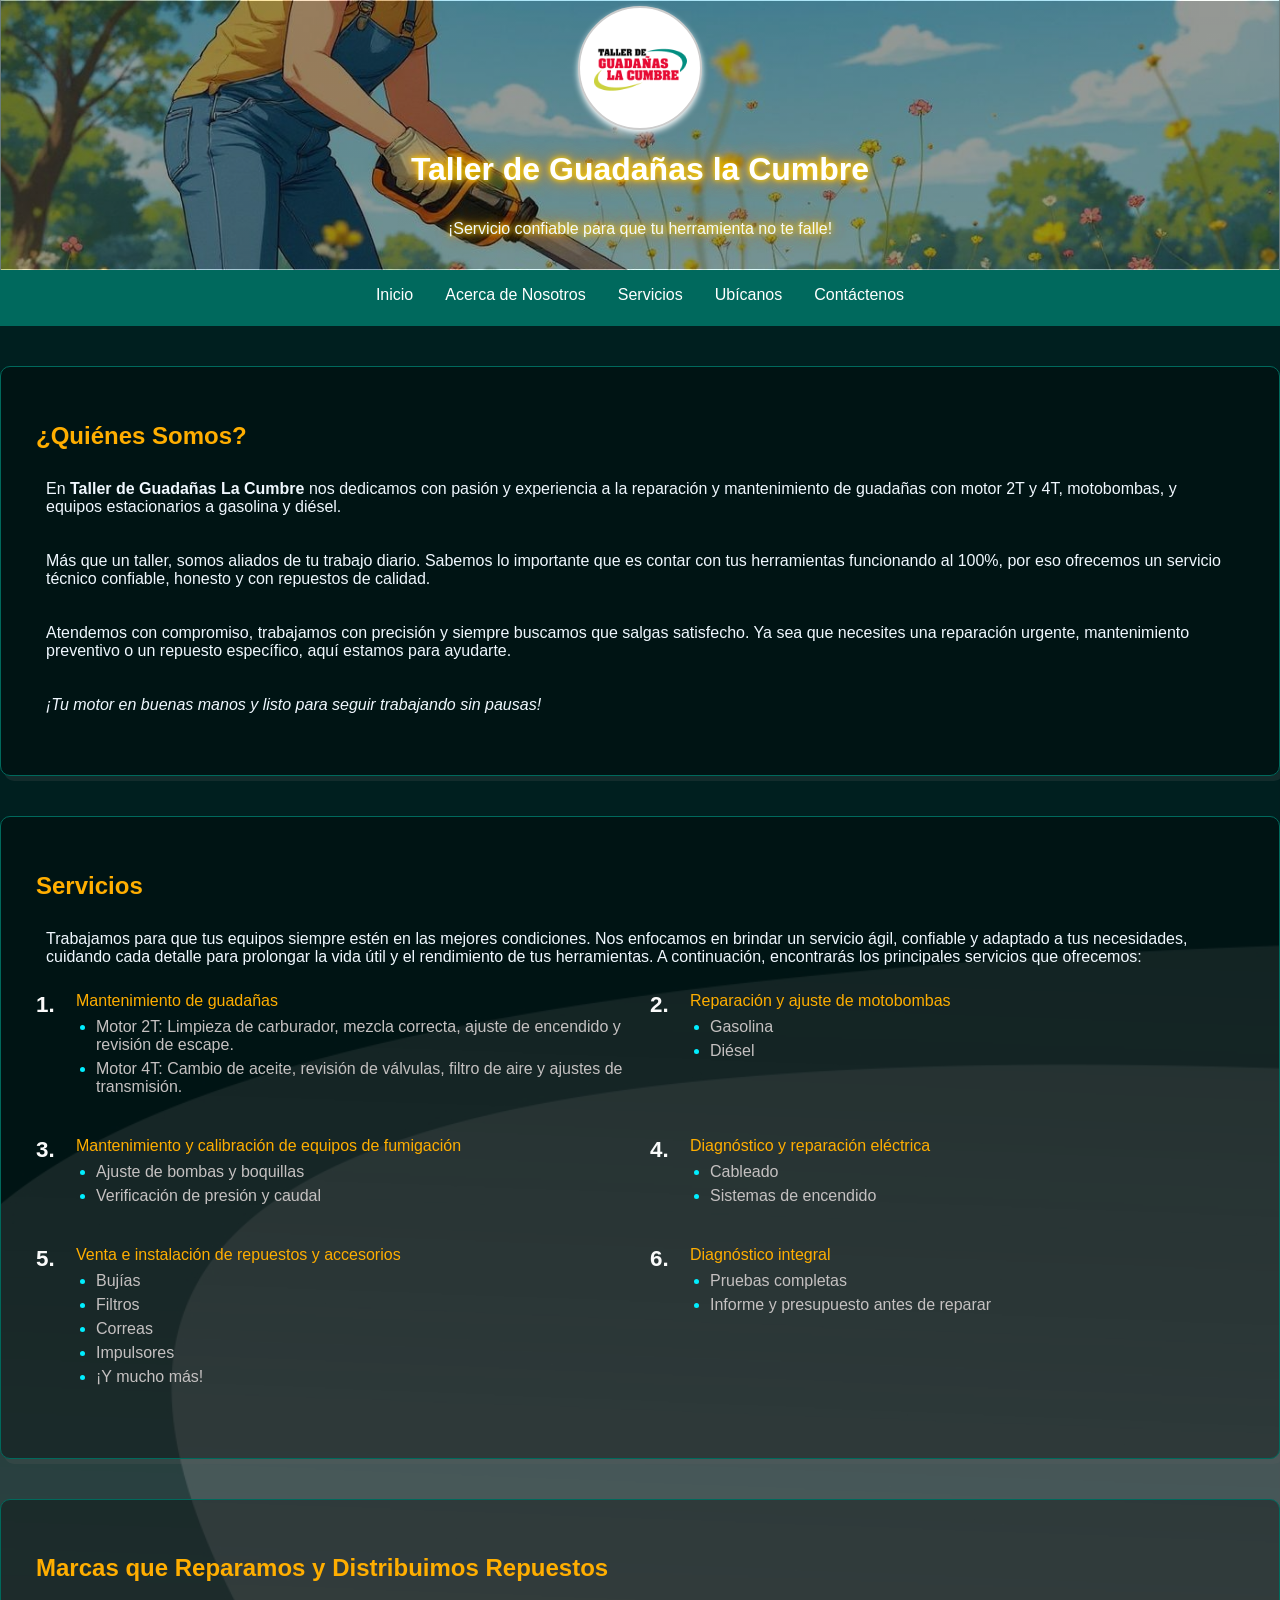
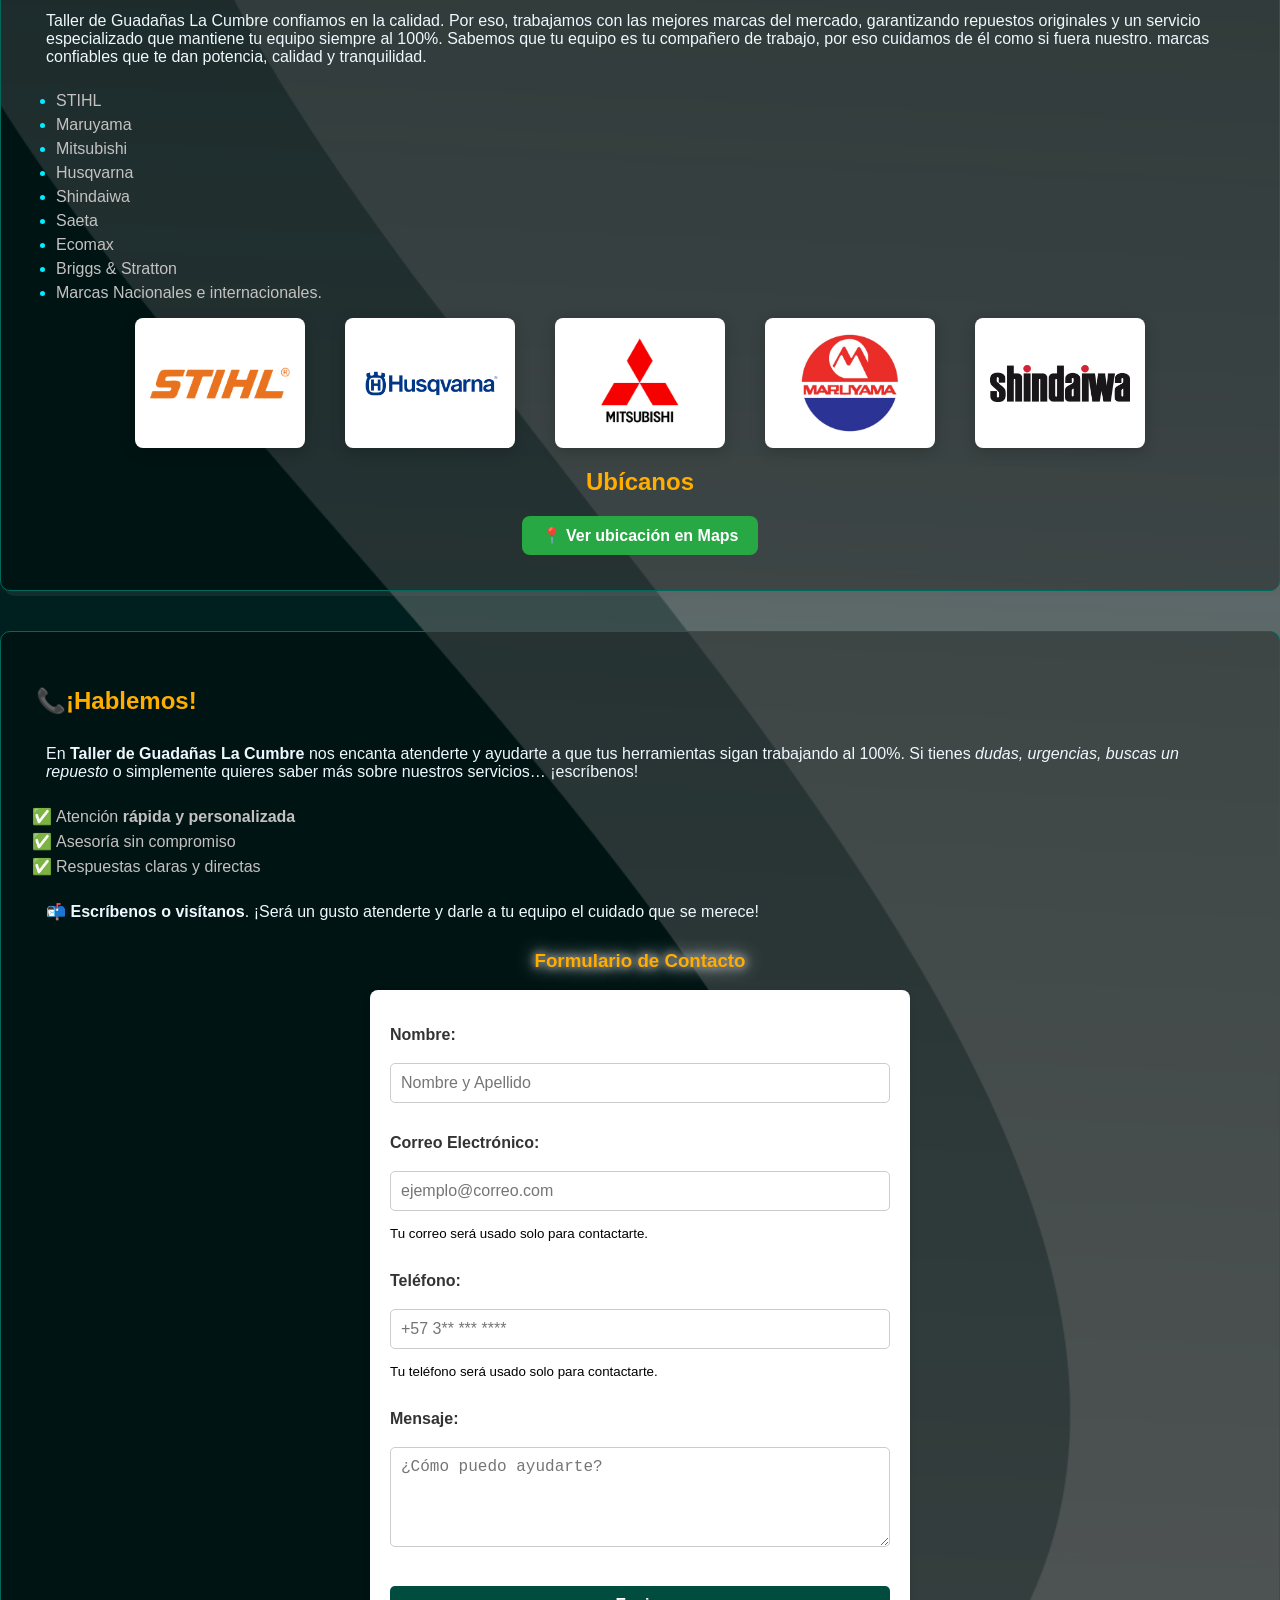
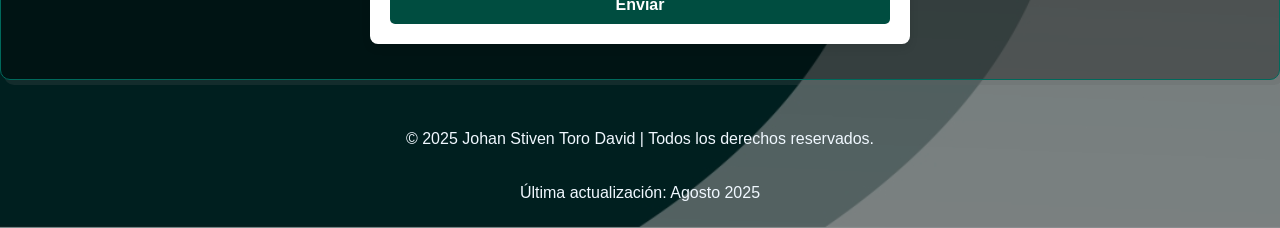
==== index.html @ 8a9bc6fc "Cambio de nombre html" ====
<!DOCTYPE html>
<html lang="es">

<head>
    <meta charset="UTF-8">
    <meta name="viewport" content="width=device-width, initial-scale=1.0">
    <title>Taller de guadañas la Cumbre</title>
    <link rel="stylesheet" href="style.css">
</head>

<body>
    <!-- Encabezado -->
    <header id="Inicio">
        <img src="/Images/logo.png" alt="Logo del Taller" class="logo">
        <h1>Taller de Guadañas la Cumbre</h1>
        <p>¡Servicio confiable para que tu herramienta no te falle!</p>
    </header>

    <!-- Menú Principal -->
    <nav class="MenuH">
        <ul>
            <li><a href="#Inicio">Inicio</a></li>
            <li><a href="#Acercade">Acerca de Nosotros</a></li>
            <li><a href="#Servicios">Servicios</a></li>
            <li><a href="#Ubícanos">Ubícanos</a></li>
            <li><a href="#Contacto">Contáctenos</a></li>
        </ul>
    </nav>
    <!-- Secciones principales -->
    <main>
        <!-- Sección Acerca de -->
        <section id="Acercade">
            <h2>¿Quiénes Somos?</h2>
            <p>En <strong>Taller de Guadañas La Cumbre</strong> nos dedicamos con pasión y experiencia a la
                reparación y mantenimiento de guadañas con motor 2T y 4T, motobombas, y equipos estacionarios
                a gasolina y diésel.</p>
            <p>Más que un taller, somos aliados de tu trabajo diario. Sabemos lo importante que es contar
                con tus herramientas funcionando al 100%, por eso ofrecemos un servicio técnico confiable,
                honesto y con repuestos de calidad.</p>
            <p>Atendemos con compromiso, trabajamos con precisión y siempre buscamos que salgas satisfecho.
                Ya sea que necesites una reparación urgente, mantenimiento preventivo o un repuesto específico,
                aquí estamos para ayudarte.</p>
            <p><em>¡Tu motor en buenas manos y listo para seguir trabajando sin pausas!</em></p>
        </section>

        <!-- Sección Servicios -->
        <section id="Servicios">
            <h2>Servicios</h2>
            <p>Trabajamos para que tus equipos siempre estén en las mejores condiciones.
                Nos enfocamos en brindar un servicio ágil, confiable y adaptado a tus necesidades, cuidando cada detalle
                para
                prolongar la vida útil y el rendimiento de tus herramientas.
                A continuación, encontrarás los principales servicios que ofrecemos:</p>

            <ol>
                <li>Mantenimiento de guadañas
                    <ul>
                        <li>Motor 2T: Limpieza de carburador, mezcla correcta, ajuste de encendido y revisión de escape.
                        </li>
                        <li>Motor 4T: Cambio de aceite, revisión de válvulas, filtro de aire y ajustes de transmisión.
                        </li>
                    </ul>
                </li>
                <li>Reparación y ajuste de motobombas
                    <ul>
                        <li>Gasolina</li>
                        <li>Diésel</li>
                    </ul>
                </li>
                <li>Mantenimiento y calibración de equipos de fumigación
                    <ul>
                        <li>Ajuste de bombas y boquillas</li>
                        <li>Verificación de presión y caudal</li>
                    </ul>
                </li>
                <li>Diagnóstico y reparación eléctrica
                    <ul>
                        <li>Cableado</li>
                        <li>Sistemas de encendido</li>
                    </ul>
                </li>
                <li>Venta e instalación de repuestos y accesorios
                    <ul>
                        <li>Bujías</li>
                        <li>Filtros</li>
                        <li>Correas</li>
                        <li>Impulsores</li>
                        <li>¡Y mucho más!</li>
                    </ul>
                </li>
                <li>Diagnóstico integral
                    <ul>
                        <li>Pruebas completas</li>
                        <li>Informe y presupuesto antes de reparar</li>
                    </ul>
                </li>
            </ol>
        </section>

        <!--Seccion de ubicacion y Marcas-->
        <section id="Ubícanos" class="marcas">
            <h2>Marcas que Reparamos y Distribuimos Repuestos</h2>
            <p>Taller de Guadañas La Cumbre confiamos en la calidad. Por eso, trabajamos con las mejores marcas del
                mercado, garantizando
                repuestos originales y un servicio especializado que mantiene tu equipo siempre al 100%. Sabemos que tu
                equipo es tu compañero de
                trabajo, por eso cuidamos de él como si fuera nuestro. marcas confiables que te dan potencia, calidad y
                tranquilidad.</p>
            <ul>
                <li>STIHL</li>
                <li>Maruyama</li>
                <li>Mitsubishi</li>
                <li>Husqvarna</li>
                <li>Shindaiwa</li>
                <li>Saeta</li>
                <li>Ecomax</li>
                <li>Briggs & Stratton</li>
                <li>Marcas Nacionales e internacionales.</li>

            </ul>



            <div class="contenedor-logos">
                <div class="logo-card">
                    <img src="/Images/stihl.png" alt="Logo Stihl">
                </div>
                <div class="logo-card">
                    <img src="/Images/Husqvarna.png" alt="Logo Husqvarna">
                </div>
                <div class="logo-card">
                    <img src="/Images/mitsubishi.png" alt="Logo Mitsubishi">
                </div>
                <div class="logo-card">
                    <img src="/Images/maruyama.png" alt="Logo Maruyama">
                </div>
                <div class="logo-card">
                    <img src="/Images/shindaiwa.png" alt="Logo Shindaiwa">
                </div>
            </div>

            <div>
                <h2 style="text-align: center;">Ubícanos</h2>
                <button onclick="window.open('https://maps.app.goo.gl/EZUHrrXHgaKNGqo37', '_blank')">
                    📍 Ver ubicación en Maps
                </button>
            </div>
        </section>


        <!-- Formulario de contacto -->
        <section id="Contacto">
            <h2>📞¡Hablemos!</h2>
            <p>En <strong>Taller de Guadañas La Cumbre</strong> nos encanta atenderte y ayudarte a que tus
                herramientas sigan trabajando al 100%. Si tienes
                <em>dudas, urgencias, buscas un repuesto</em> o simplemente quieres saber más sobre nuestros
                servicios… ¡escríbenos!
            </p>
            <ul style="list-style: '✅ ';">
                <li>Atención <strong>rápida y personalizada</strong></li>
                <li>Asesoría sin compromiso</li>
                <li>Respuestas claras y directas</li>
            </ul>
            <p>📬 <strong>Escríbenos o visítanos</strong>. ¡Será un gusto atenderte y darle a
                tu equipo el cuidado que se merece!</p>
            <h3>Formulario de Contacto</h3>

            <div class="form-container">
                <form action="#" method="post">
                    <label for="nombre">Nombre:</label>
                    <input type="text" id="nombre" name="nombre" placeholder="Nombre y Apellido" required>

                    <label for="email">Correo Electrónico:</label>
                    <input type="email" id="email" name="email" placeholder="ejemplo@correo.com" required>
                    <small>Tu correo será usado solo para contactarte.</small>

                    <label for="telefono">Teléfono:</label>
                    <input type="tel" id="telefono" name="telefono" placeholder="+57 3** *** ****" required>
                    <small>Tu teléfono será usado solo para contactarte.</small>

                    <label for="mensaje">Mensaje:</label>
                    <textarea id="mensaje" name="mensaje" rows="4" placeholder="¿Cómo puedo ayudarte?"
                        required></textarea>

                    <input type="submit" value="Enviar">
                </form>
            </div>
        </section>

        <!-- Modal de éxito -->
        <div id="modal-exito" class="modal">
            <div class="modal-content">
                <span class="cerrar">&times;</span>
                <h3>✅ ¡Enviado con éxito!</h3>
                <p>Tu mensaje ha sido enviado. Nos pondremos en contacto contigo pronto.</p>
            </div>
        </div>
    </main>

    <!-- Footer -->
    <footer>
        <p>&copy; 2025 Johan Stiven Toro David | Todos los derechos reservados.</p>
        <p>Última actualización: Agosto 2025</p>
    </footer>

    <script src="script.js" defer></script>

</body>

</html>
---- style.css ----
/* ====== ESTILO GENERAL ====== */
body {
  background: linear-gradient(rgba(0,0,0,0.4), rgba(0,0,0,0.4)), url("Images/tai11.jpg");
  background-size: cover;
  background-position: center;
  margin: 0;
  font-family: Arial, sans-serif;
}

h3 {
    color: #ffae00; text-align: center;
    text-shadow: 
    0 0 5px #504f4f,
    0 0 10px #ffffff,
    0 0 20px #ffffff;
}

h2 {
  color: #ffae00;
}

p {
  text-align: justify, center;
  padding: 10px;
  color: aliceblue;
}

ul { color: #c5c1c1; }
ol { color: #ffae00; }

/* ====== SECCIONES ====== */
section {
  margin: 40px auto;
  padding: 35px;
  background-color: #00000057;
  border: 1px solid #00695c;
  border-radius: 10px;
  box-shadow: 4px 5px rgba(97, 97, 97, 0.2);
}

/* ====== HEADER ====== */
header {
  background: linear-gradient(rgba(0, 0, 0, 0.4), rgba(0, 0, 0, 0.4)), url("Images/Imagen1.jpg");
  background-size: cover;
  background-position: center;
  background-repeat: no-repeat;
  color: rgb(255, 255, 255);
  text-shadow: 
    0 0 5px #ffdd00,
    0 0 10px #ffaa00,
    0 0 20px #ff8800;
  text-align: center;
  padding: 5px;
  border: 1px solid #ffffff6b;
  position: relative;
}

.logo {
  width: 100px;
  height: 100px;
  object-fit: cover;
  border-radius: 50%;
  border: 2px solid #ccc;
  padding: 10px;
  box-shadow: 0 3px 6px rgb(255, 255, 255);
  background-color: #fff;
  display: block;
  margin: 0 auto 1em auto;
}

/* ====== MENÚ HORIZONTAL ====== */
nav.MenuH {
  background-color: #00695d;
  position: sticky;
  top: 0;
  z-index: 1000;
}

nav.MenuH ul {
  list-style: none;
  margin: 0;
  padding: 0;
  display: flex;
  justify-content: center;
}

nav.MenuH ul li a {
  display: block;
  padding: 1em;
  color: white;
  text-decoration: none;
  transition: background 0.3s;
}

nav.MenuH ul li a:hover {
  background-color: #004d40;
}

/* ====== BOTÓN HAMBURGUESA ====== */
#nav-toggle {
  display: none;
  flex-direction: column;
  justify-content: center;
  align-items: center;
  gap: 5px;
  cursor: pointer;
  padding: 10px;
  position: absolute;
  top: 10px;
  right: 15px;
  z-index: 1001;
}

#nav-toggle span {
  display: block;
  width: 28px;
  height: 3px;
  background: #fff;
  border-radius: 3px;
  transition: all 0.3s ease-in-out;
}

#nav-toggle.open span:nth-child(1) {
  transform: rotate(45deg) translate(5px, 5px);
}
#nav-toggle.open span:nth-child(2) {
  opacity: 0;
}
#nav-toggle.open span:nth-child(3) {
  transform: rotate(-45deg) translate(5px, -5px);
}

/* ====== RESPONSIVE ====== */
@media (max-width: 768px) {
  nav.MenuH ul {
    display: none;
    flex-direction: column;
    background-color: #333;
    width: 100%;
    position: absolute;
    top: 60px;
    left: 0;
    padding: 0;
  }

  nav.MenuH.nav-open ul {
    display: flex;
  }

  aside.menu.vertical {
    width: 100%;
    text-align: center;
  }

  .Contenedor {
    flex-direction: column;
  }

  #nav-toggle {
    display: flex;
  }
}

/* ====== FORMULARIO ====== */
form {
  display: flex;
  flex-direction: column;
}

label {
  font-weight: bold;
  margin-top: 1rem;
}

input, textarea {
  padding: 0.75rem;
  border-radius: 8px;
  border: 1px solid #ccc;
  font-size: 1rem;
  margin-top: 0.25rem;
}

input[type="submit"] {
  background-color: #004d40;
  color: white;
  border: none;
  margin-top: 1.5rem;
  font-weight: bold;
  cursor: pointer;
  transition: background-color 0.3s;
}

input[type="submit"]:hover {
  background-color: #00695c;
}

/* ====== LISTAS ====== */
ol {
  counter-reset: item;
  list-style: none;
  padding-left: 0;
  display: grid;
  grid-template-columns: 1fr 1fr;
  gap: 20px;
}

ol > li {
  counter-increment: item;
  margin-bottom: 15px;
  padding-left: 40px;
  position: relative;
}

ol > li::before {
  content: counter(item) ".";
  position: absolute;
  left: 0;
  font-weight: bold;
  color: #fffffffa;
  font-size: 1.4em;
}

ul {
  list-style: disc;
  padding-left: 20px;
  margin-top: 8px;
}

ul li {
  margin-bottom: 6px;
}

ul li::marker {
  color: #00eeff;
}

@media (max-width: 600px) {
  ol {
    grid-template-columns: 1fr;
  }
}

/* ===== FORMULARIO DE CONTACTO ===== */
form {
    display: flex;
    flex-direction: column;
    gap: 15px;
    padding: 20px;
    background-color: #fff; 
    border-radius: 8px;
    box-shadow: 0 4px 8px rgba(0, 0, 0, 0.1);
    max-width: 500px; 
    margin: 0 auto; 
}

form label {
    font-weight: bold;
    color: #333;
}

form input,
form textarea,
form select {
    padding: 10px;
    border: 1px solid #ccc;
    border-radius: 5px;
    font-size: 16px;
    width: 100%;
    box-sizing: border-box; /* Evita que el padding aumente el tamaño */
}

form textarea {
    min-height: 100px;
    resize: vertical;
}

form button[type="submit"] {
    padding: 10px;
    border: none;
    background-color: #007BFF;
    color: #fff;
    font-size: 16px;
    border-radius: 5px;
    cursor: pointer;
    transition: background 0.3s;
}

form button[type="submit"]:hover {
    background-color: #0056b3;
}

/* Modal */
.modal {
    display: none; 
    position: fixed;
    z-index: 1000;
    left: 0;
    top: 0;
    width: 100%;
    height: 100%;
    background-color: rgba(0,0,0,0.6);
    justify-content: center;
    align-items: center;
}

.modal-content {
    background-color: #0000009a;
    padding: 20px 30px;
    border-radius: 10px;
    text-align: center;
    max-width: 400px;
    box-shadow: 0 4px 12px rgba(0, 0, 0, 0.3);
    animation: fadeIn 0.3s ease-in-out;
}

.modal-content h3 {
    color: #28a745;
    margin-bottom: 10px;
}

.cerrar {
    position: absolute;
    top: 15px;
    right: 25px;
    font-size: 28px;
    cursor: pointer;
    color: #888;
}

.cerrar:hover {
    color: #000;
}

@keyframes fadeIn {
    from { opacity: 0; transform: scale(0.9);}
    to { opacity: 1; transform: scale(1);}
}

/* ====== OTROS ====== */
footer {
  text-align: center;
}

button {
  display: block;
  margin: 0 auto;
  padding: 10px 20px;
  background-color: #28a745;
  color: white;
  font-size: 16px;
  border: none;
  border-radius: 8px;
  cursor: pointer;
  font-weight: bold;
  transition: background-color 0.3s ease;
}

button:hover {
  background-color: #00695c;
}

.contenedor-logos {
  display: flex;
  flex-wrap: wrap;
  gap: 40px;
  justify-content: center;
}

.logo-card {
  background-color: white;
  padding: 15px;
  border-radius: 8px;
  box-shadow: 0 4px 15px rgba(0, 0, 0, 0.2);
  display: flex;
  align-items: center;
  justify-content: center;
  width: 140px;
  height: 100px;
}

.logo-card:hover {
  transform: translateY(-5px);
  box-shadow: 0 8px 20px rgba(0, 0, 0, 0.3);
}

.logo-card img {
  max-width: 100%;
  max-height: 100%;
}
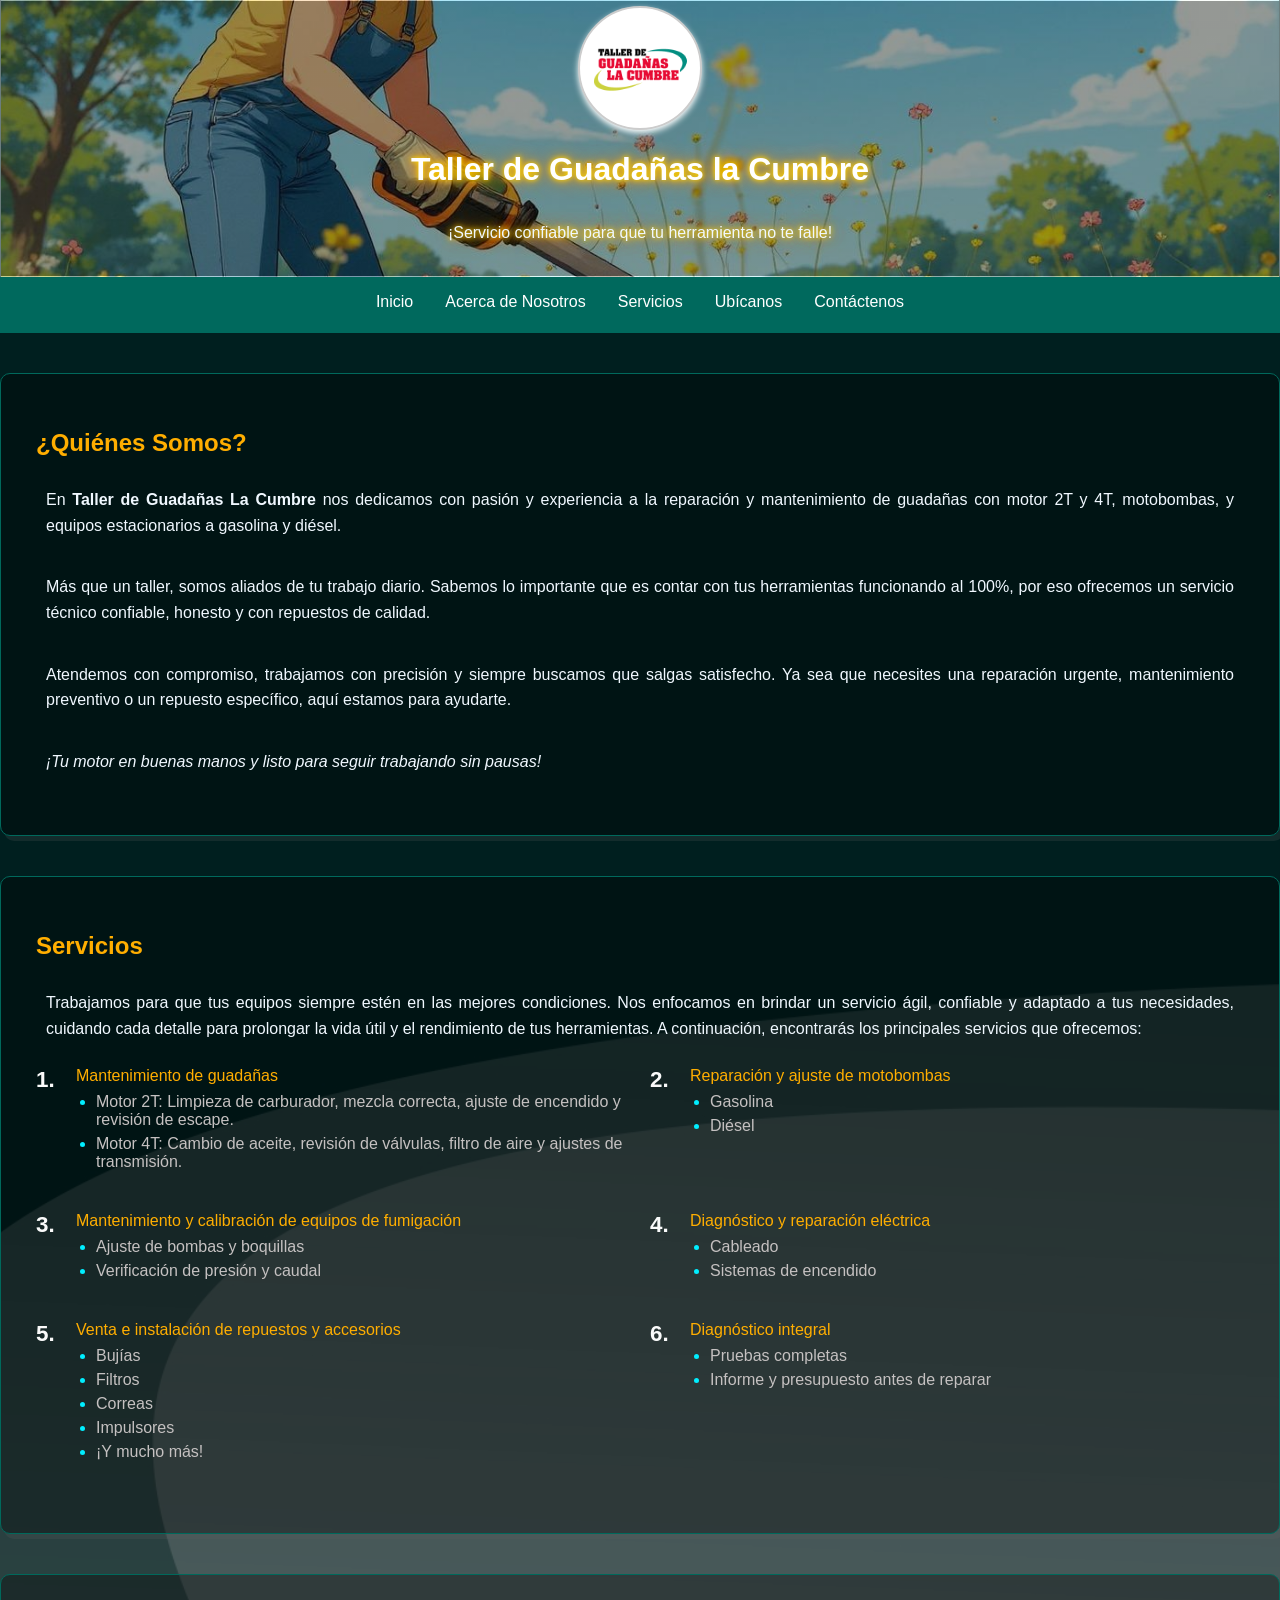
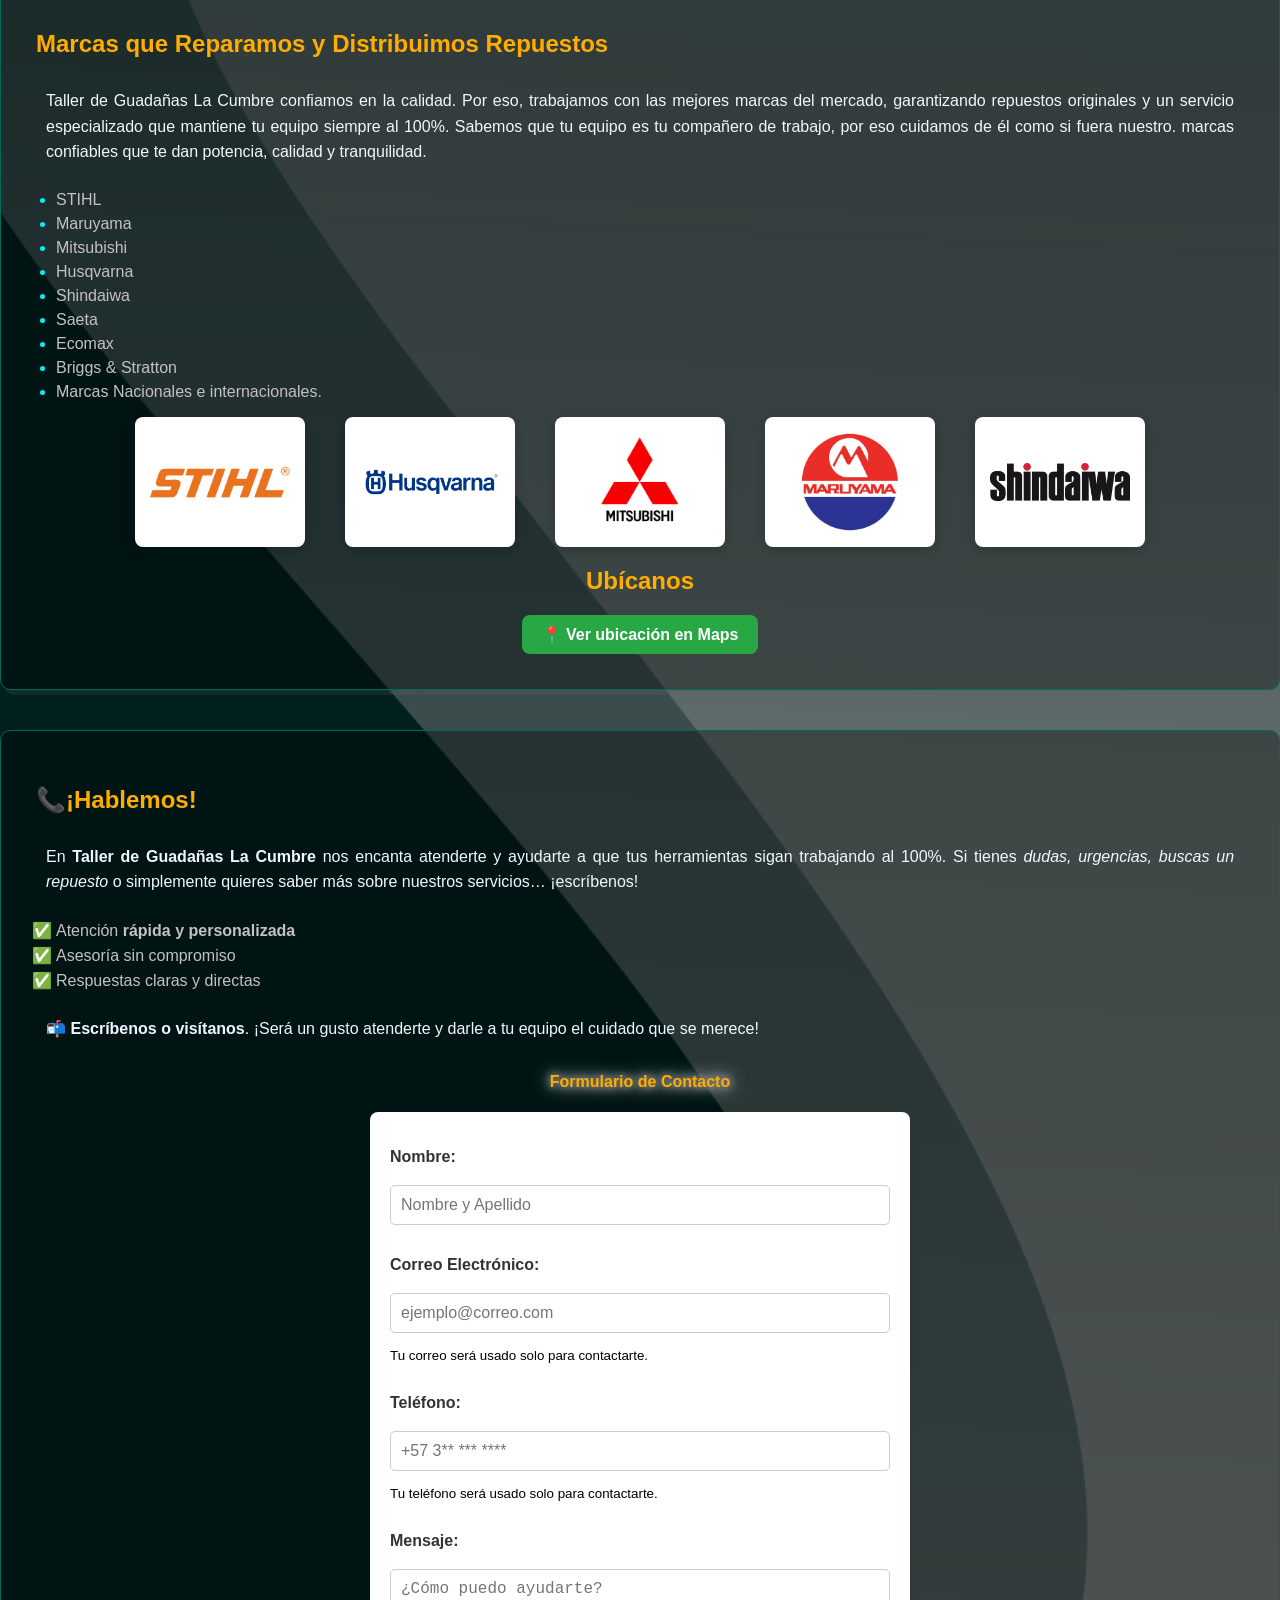
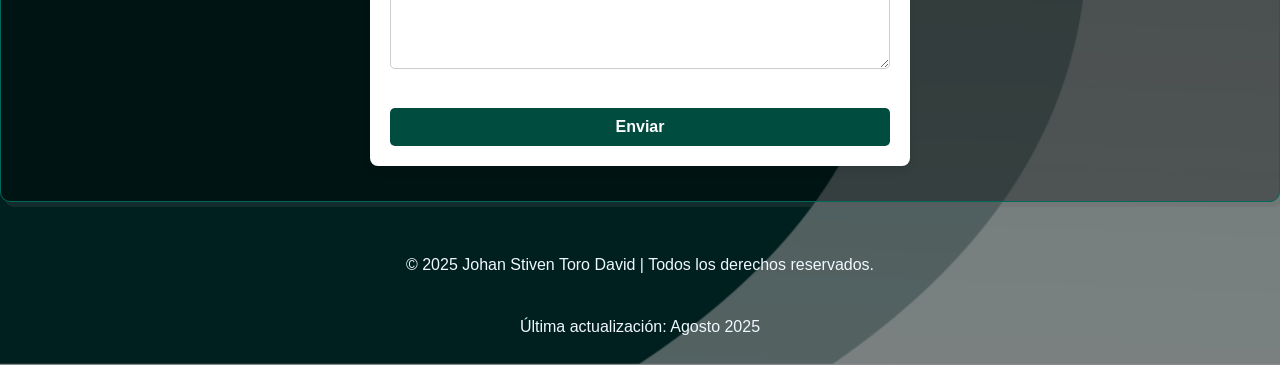
==== commit 81e92f67: "Correcion de errores y aplicacion del justificado a los parrafos" ====
--- a/index.html
+++ b/index.html
@@ -11,9 +11,9 @@
 <body>
     <!-- Encabezado -->
     <header id="Inicio">
-        <img src="/Images/logo.png" alt="Logo del Taller" class="logo">
+        <img src="Images/logo.png" alt="Logo del Taller" class="logo">
         <h1>Taller de Guadañas la Cumbre</h1>
-        <p>¡Servicio confiable para que tu herramienta no te falle!</p>
+        <p class="centre">¡Servicio confiable para que tu herramienta no te falle!</p>
     </header>
 
     <!-- Menú Principal -->
@@ -126,16 +126,16 @@
                     <img src="/Images/stihl.png" alt="Logo Stihl">
                 </div>
                 <div class="logo-card">
-                    <img src="/Images/Husqvarna.png" alt="Logo Husqvarna">
-                </div>
-                <div class="logo-card">
-                    <img src="/Images/mitsubishi.png" alt="Logo Mitsubishi">
-                </div>
-                <div class="logo-card">
-                    <img src="/Images/maruyama.png" alt="Logo Maruyama">
-                </div>
-                <div class="logo-card">
-                    <img src="/Images/shindaiwa.png" alt="Logo Shindaiwa">
+                    <img src="Images/Husqvarna.png" alt="Logo Husqvarna">
+                </div>
+                <div class="logo-card">
+                    <img src="Images/mitsubishi.png" alt="Logo Mitsubishi">
+                </div>
+                <div class="logo-card">
+                    <img src="Images/maruyama.png" alt="Logo Maruyama">
+                </div>
+                <div class="logo-card">
+                    <img src="Images/shindaiwa.png" alt="Logo Shindaiwa">
                 </div>
             </div>
 
@@ -163,7 +163,7 @@
             </ul>
             <p>📬 <strong>Escríbenos o visítanos</strong>. ¡Será un gusto atenderte y darle a
                 tu equipo el cuidado que se merece!</p>
-            <h3>Formulario de Contacto</h3>
+            <h4>Formulario de Contacto</h4>
 
             <div class="form-container">
                 <form action="#" method="post">
@@ -199,8 +199,8 @@
 
     <!-- Footer -->
     <footer>
-        <p>&copy; 2025 Johan Stiven Toro David | Todos los derechos reservados.</p>
-        <p>Última actualización: Agosto 2025</p>
+        <p class="centre">&copy; 2025 Johan Stiven Toro David | Todos los derechos reservados.</p>
+        <p class="centre">Última actualización: Agosto 2025</p>
     </footer>
 
     <script src="script.js" defer></script>
--- a/style.css
+++ b/style.css
@@ -7,22 +7,31 @@
   font-family: Arial, sans-serif;
 }
 
+h2 {
+  color: #ffae00;
+}
+
 h3 {
     color: #ffae00; text-align: center;
-    text-shadow: 
+}
+
+h4 {
+  color: #ffae00; text-align: center;
+   text-shadow: 
     0 0 5px #504f4f,
     0 0 10px #ffffff,
     0 0 20px #ffffff;
 }
-
-h2 {
-  color: #ffae00;
-}
-
 p {
-  text-align: justify, center;
-  padding: 10px;
-  color: aliceblue;
+  text-align: justify;
+   text-justify: inter-word;
+    line-height: 1.6;
+      hyphens: auto;
+        padding: 10px;
+          color: aliceblue;
+}
+p.centre {
+  text-align: center;
 }
 
 ul { color: #c5c1c1; }
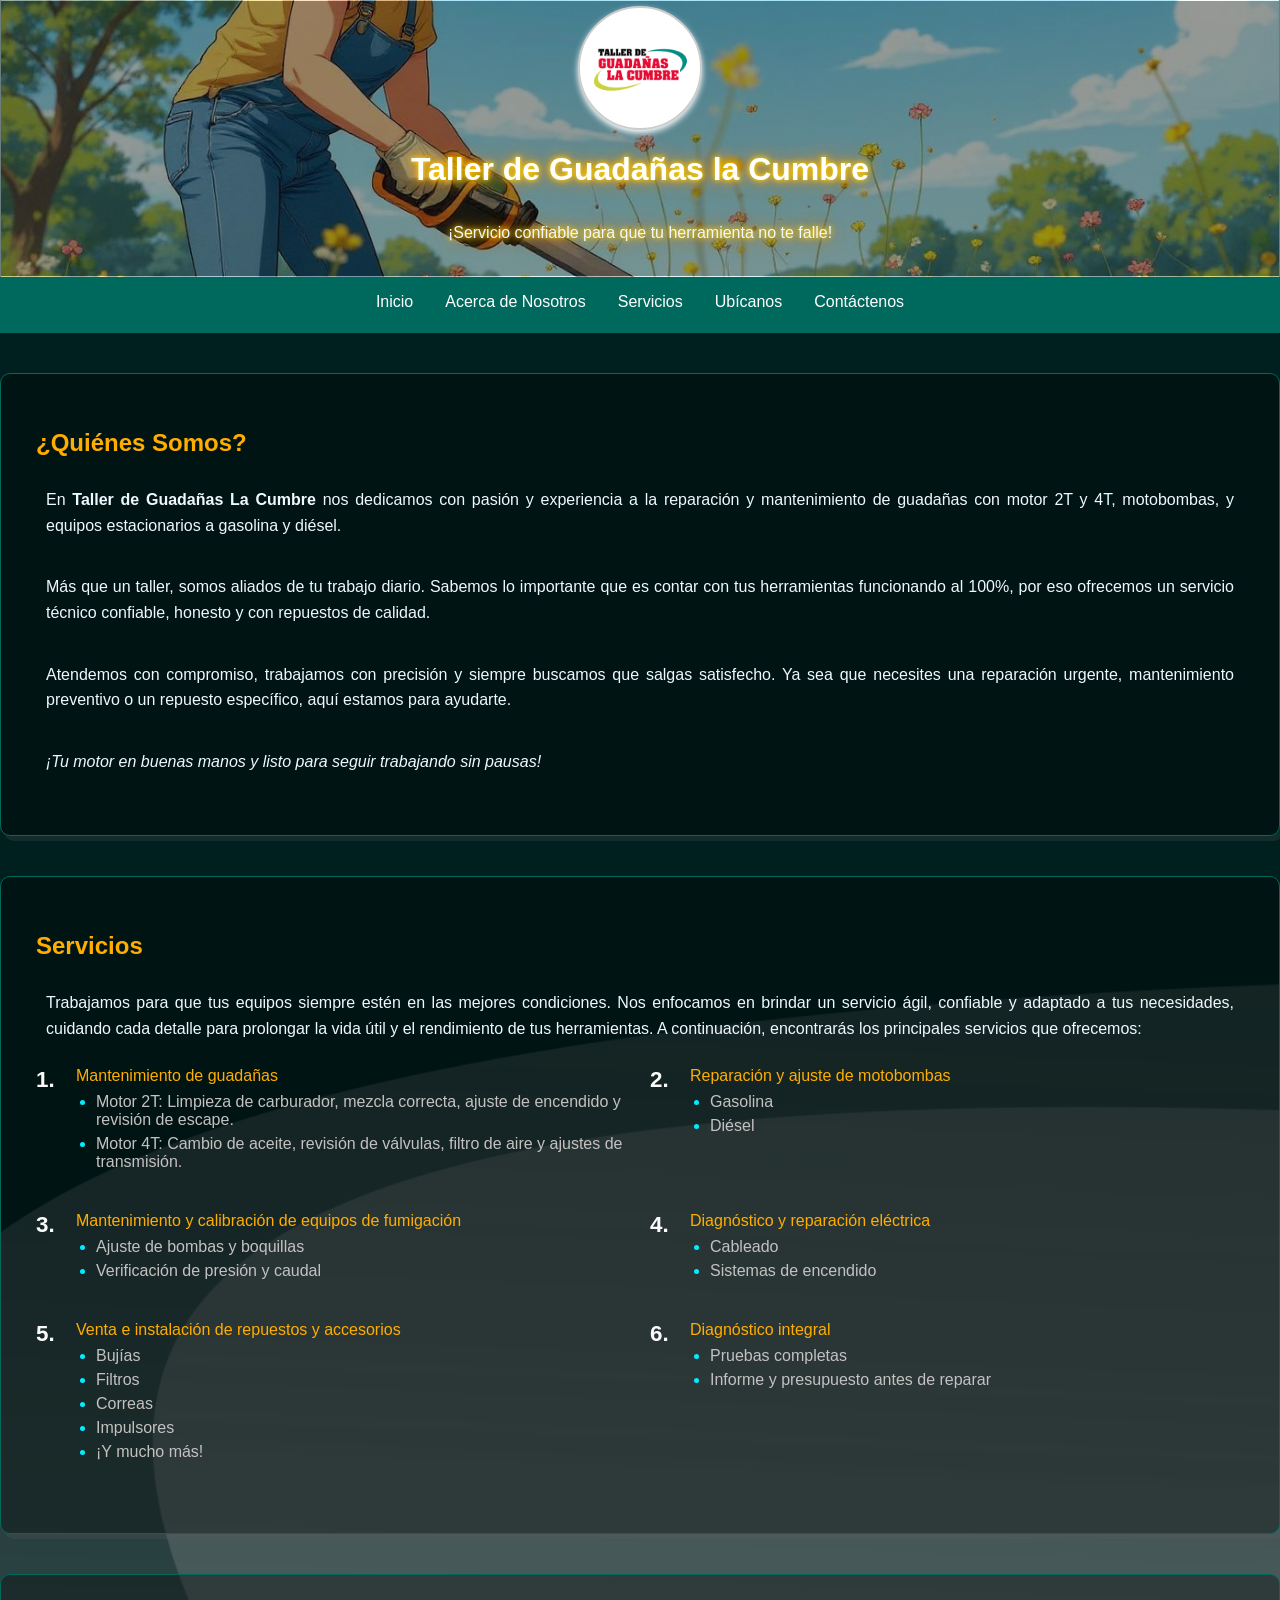
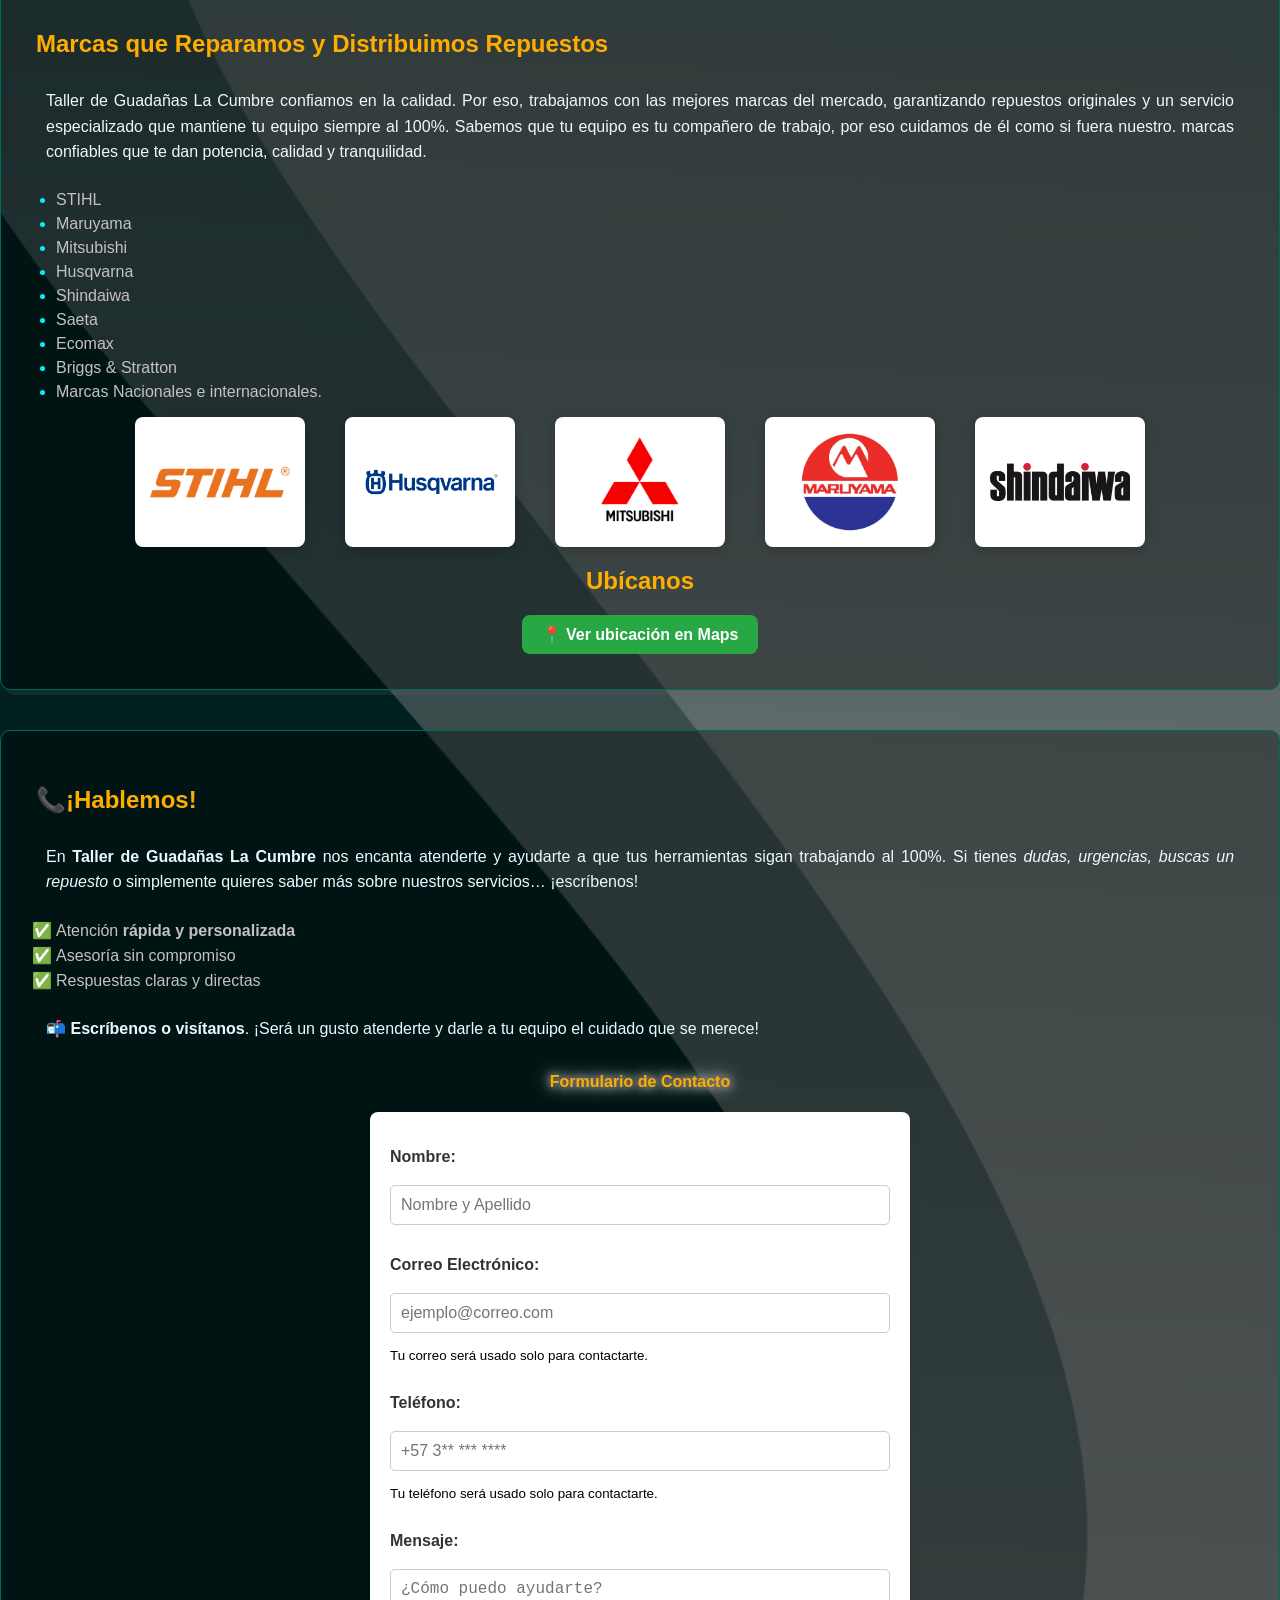
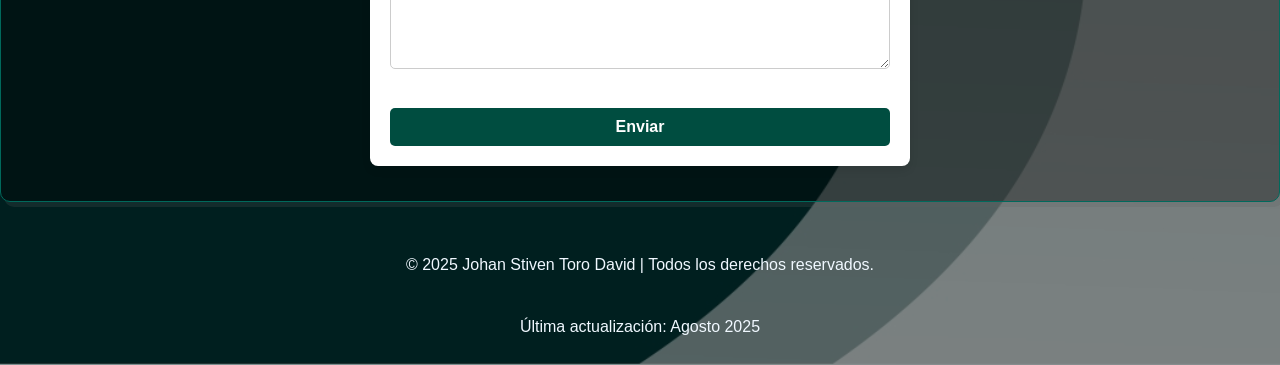
==== commit 2b169c64: "Correcion de errores" ====
--- a/index.html
+++ b/index.html
@@ -123,7 +123,7 @@
 
             <div class="contenedor-logos">
                 <div class="logo-card">
-                    <img src="/Images/stihl.png" alt="Logo Stihl">
+                    <img src="Images/stihl.png" alt="Logo Stihl">
                 </div>
                 <div class="logo-card">
                     <img src="Images/Husqvarna.png" alt="Logo Husqvarna">
--- a/style.css
+++ b/style.css
@@ -247,6 +247,9 @@
   ol {
     grid-template-columns: 1fr;
   }
+  p {
+    text-align: justify;
+  }
 }
 
 /* ===== FORMULARIO DE CONTACTO ===== */
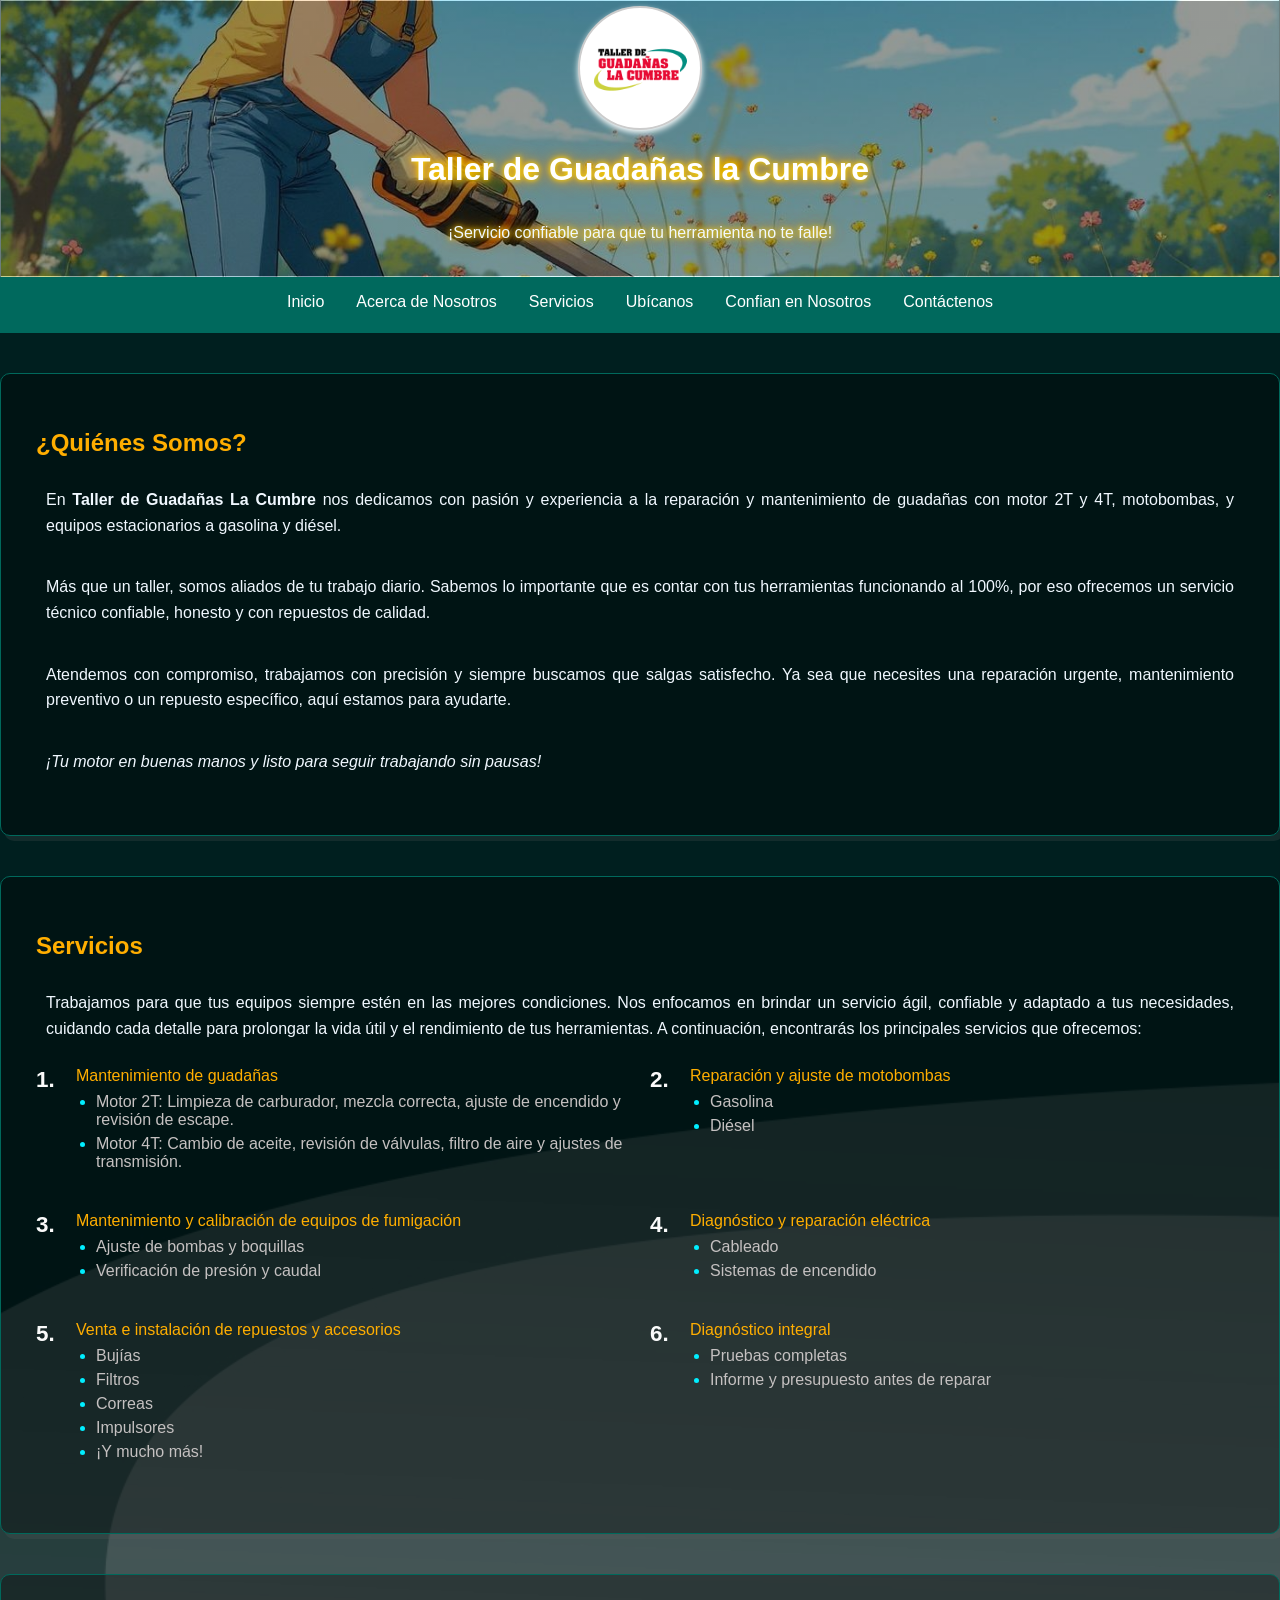
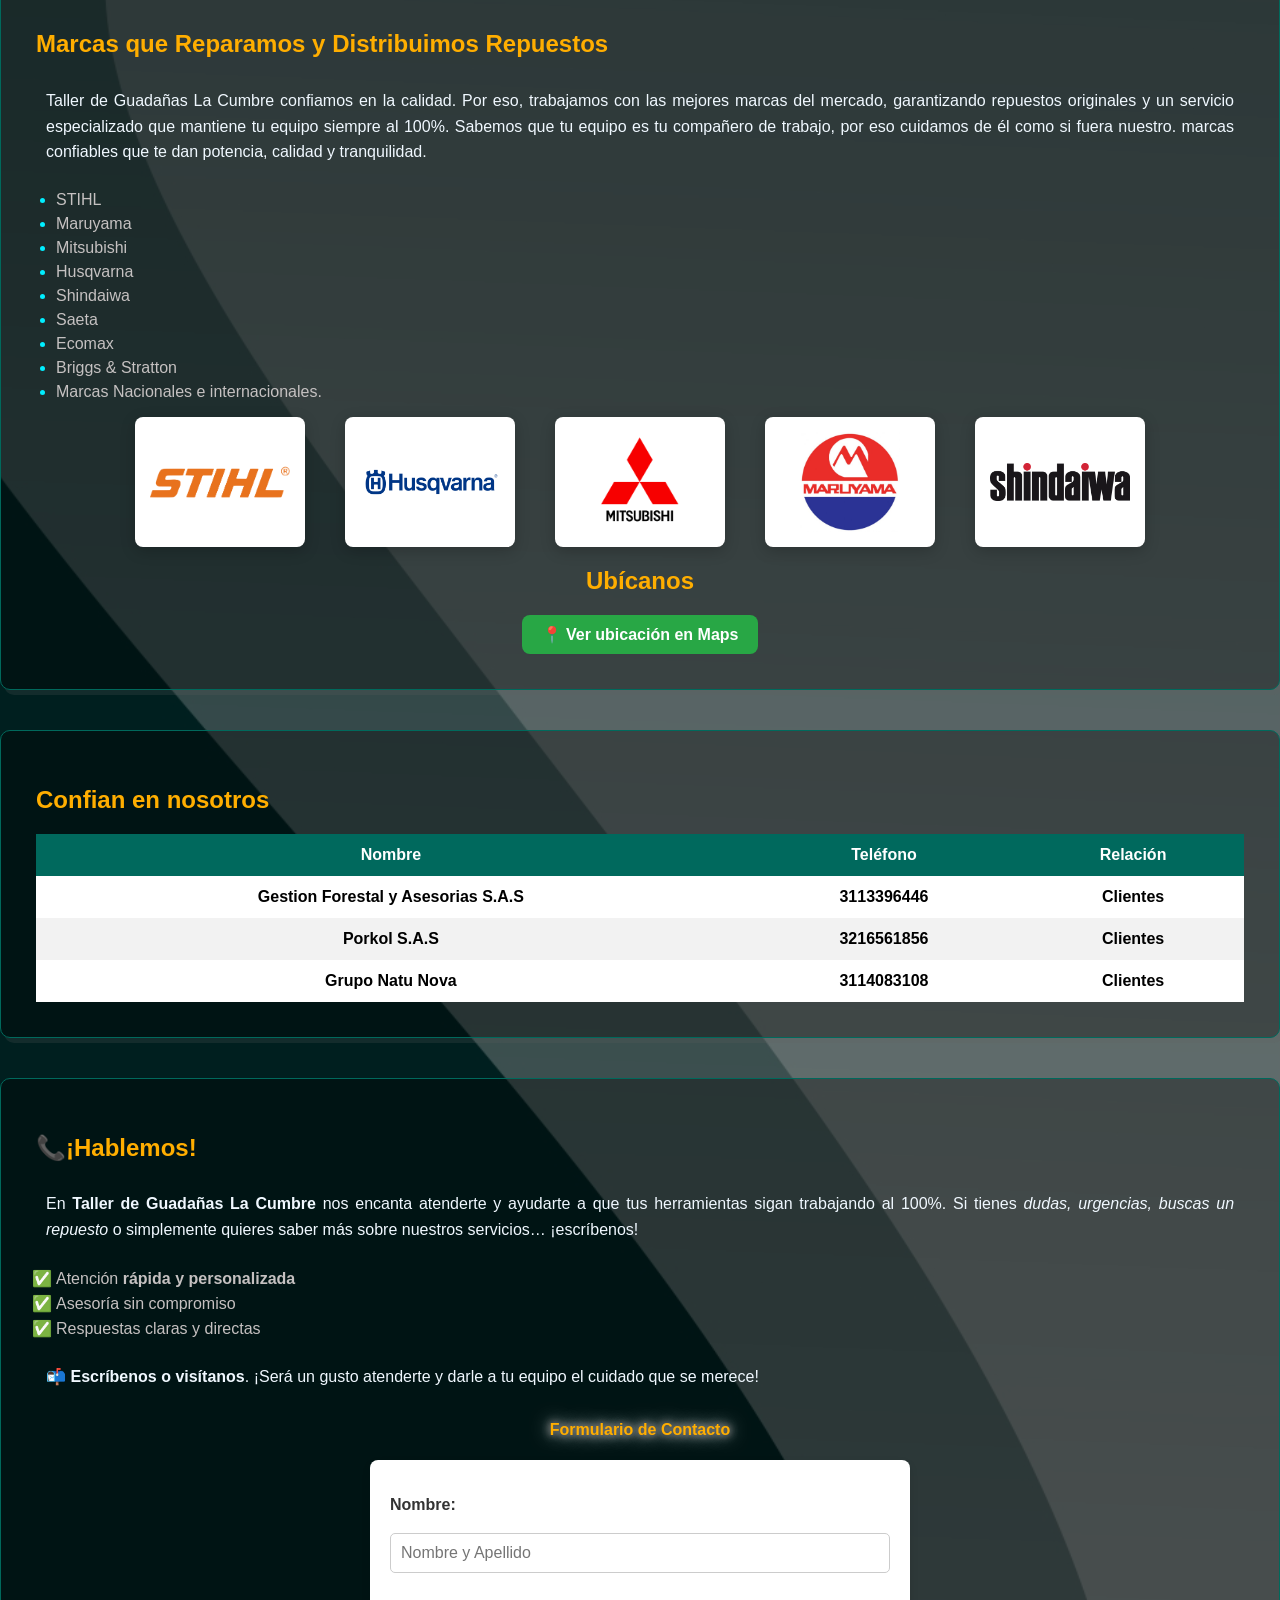
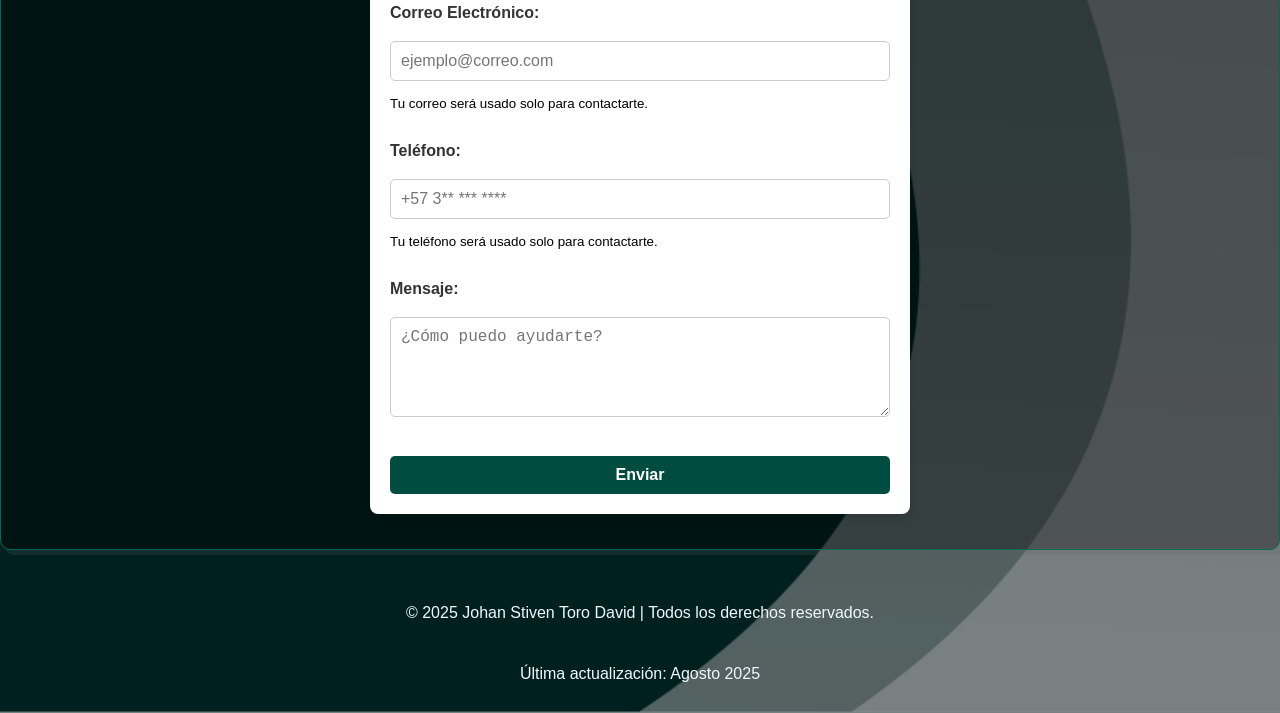
==== commit e47caa77: "Agregando apartados faltantes del laboratorio" ====
--- a/index.html
+++ b/index.html
@@ -23,6 +23,7 @@
             <li><a href="#Acercade">Acerca de Nosotros</a></li>
             <li><a href="#Servicios">Servicios</a></li>
             <li><a href="#Ubícanos">Ubícanos</a></li>
+            <li><a href="#Referencias">Confian en Nosotros</a></li>
             <li><a href="#Contacto">Contáctenos</a></li>
         </ul>
     </nav>
@@ -122,21 +123,31 @@
 
 
             <div class="contenedor-logos">
+<a href="https://www.stihl.com.co/es" target="_blank">                
                 <div class="logo-card">
                     <img src="Images/stihl.png" alt="Logo Stihl">
                 </div>
+</a>
+<a href="https://www.husqvarna.com/co/" target="_blank">                
                 <div class="logo-card">
                     <img src="Images/Husqvarna.png" alt="Logo Husqvarna">
                 </div>
+</a>
+<a href="https://equipmaster.com.co/producto/guadanadora-forte-fm-43r-motor-mitsubishi/" target="_blank">               
                 <div class="logo-card">
                     <img src="Images/mitsubishi.png" alt="Logo Mitsubishi">
                 </div>
+</a>
+<a href="https://es.maruyama-us.com/" target="_blank">               
                 <div class="logo-card">
                     <img src="Images/maruyama.png" alt="Logo Maruyama">
                 </div>
+</a>
+<a href="https://www.shindaiwa.es/" target="_blank">
                 <div class="logo-card">
                     <img src="Images/shindaiwa.png" alt="Logo Shindaiwa">
-                </div>
+            </div>
+</a>
             </div>
 
             <div>
@@ -147,6 +158,36 @@
             </div>
         </section>
 
+ <!-- REFERENCIAS -->
+    <section id="Referencias">
+        <h2>Confian en nosotros</h2>
+        <table>
+            <thead>
+                <tr>
+                    <th>Nombre</th>
+                    <th>Teléfono</th>
+                    <th>Relación</th>
+                </tr>
+            </thead>
+            <tbody>
+                <tr>
+                    <td>Gestion Forestal y Asesorias S.A.S</td>
+                    <td>3113396446</td>
+                    <td>Clientes</td>
+                </tr>
+                <tr>
+                    <td>Porkol S.A.S</td>
+                    <td>3216561856</td>
+                    <td>Clientes</td>
+                </tr>
+                <tr>
+                    <td>Grupo Natu Nova</td>
+                    <td>3114083108</td>
+                    <td>Clientes</td>
+                </tr>
+            </tbody>
+        </table>
+    </section>
 
         <!-- Formulario de contacto -->
         <section id="Contacto">
--- a/style.css
+++ b/style.css
@@ -169,6 +169,52 @@
     display: flex;
   }
 }
+/* TABLA DE REFERENCIAS */
+table {
+    width: 100%;
+    border-collapse: collapse;
+    margin-top: 1rem;
+    font-size: 1rem;
+}
+
+/* Encabezados */
+th {
+    border: 1px solid var(--borde);
+    padding: 0.75rem;
+    text-align: center;
+    background-color: var(--secundario);
+    color: #fff;
+    font-weight: bold;
+}
+tr {
+      border: 1px solid var(--borde);
+    padding: 0.75rem;
+    text-align: center;
+    background-color:#00695d;
+    color: #fff;
+    font-weight: bold;
+}
+/* Celdas */
+td {
+    border: 1px solid var(--borde);
+    padding: 0.75rem;
+    text-align: center;
+    color: #000; 
+}
+
+/* Filas alternadas */
+tbody tr:nth-child(even) {
+    background-color: #f2f2f2;
+}
+
+tbody tr:nth-child(odd) {
+    background-color: #fff;
+}
+
+/* Hover en filas */
+tbody tr:hover {
+    background-color: #e0f7fa;
+}
 
 /* ====== FORMULARIO ====== */
 form {
